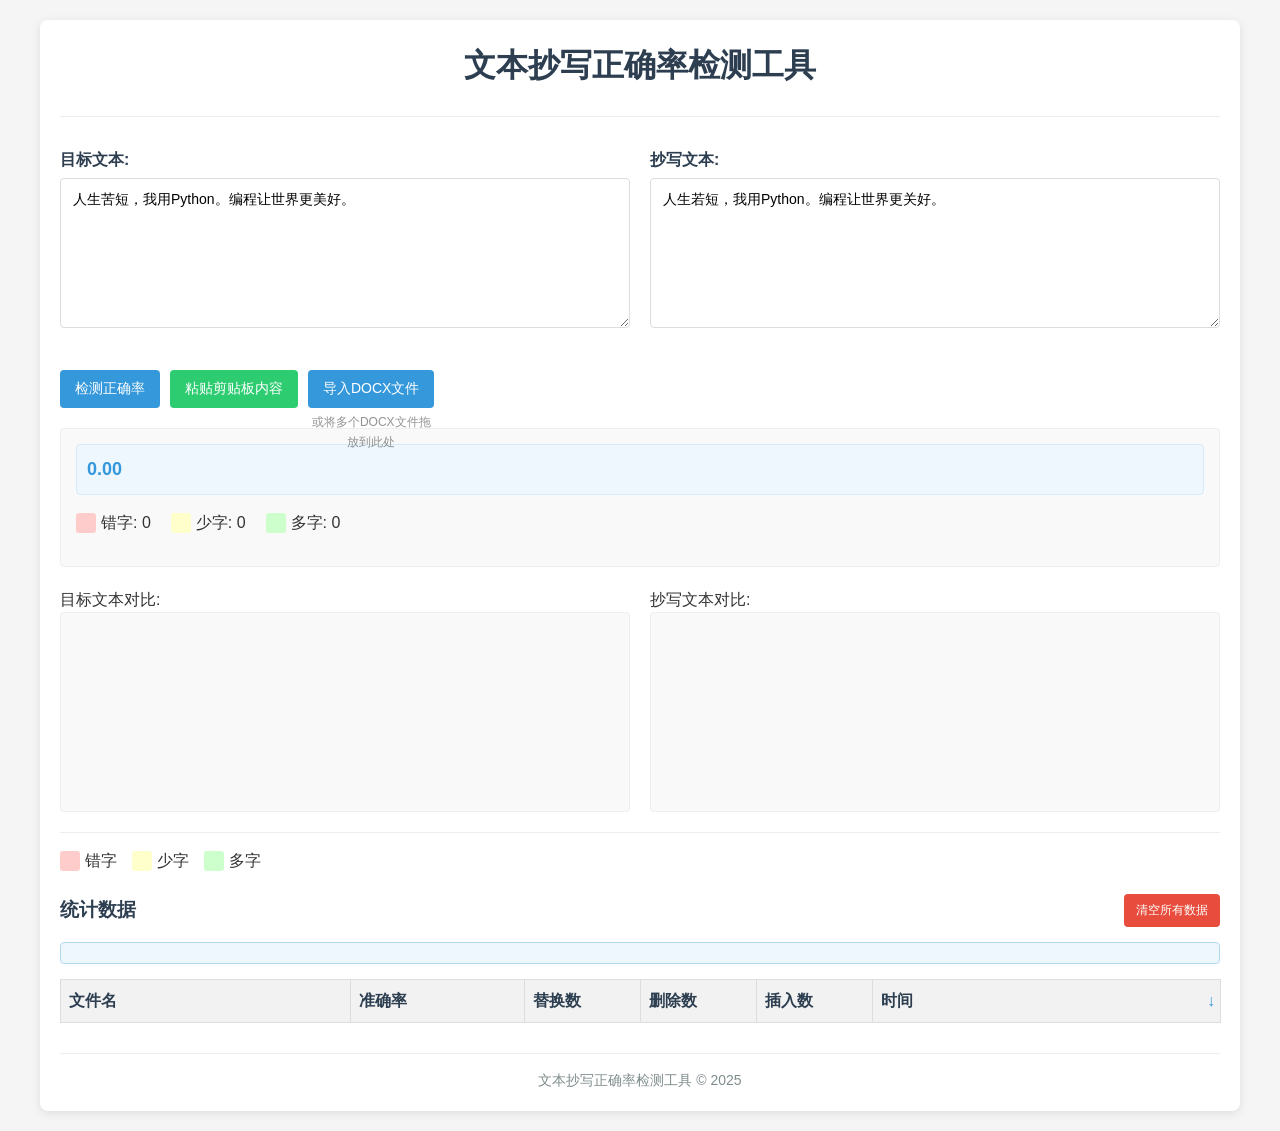
==== index.html @ 49c28353 "Rename text_checker_1.04_01.html to index.html" ====
﻿<!DOCTYPE html>
<html lang="zh-CN">
<head>
    <meta charset="UTF-8">
    <meta name="viewport" content="width=device-width, initial-scale=1.0">
    <title>文本抄写正确率检测工具</title>
    <link rel="stylesheet" href="styles.css">
    <script src="mammoth.browser.js"></script>
    <script src="text_checker.js"></script>
</head>
<body>
    <div class="container">
        <header>
            <h1>文本抄写正确率检测工具</h1>
        </header>
        
        <div class="input-section">
            <div class="text-area">
                <label for="originalText">目标文本:</label>
                <textarea id="originalText" placeholder="请输入目标文本...">人生苦短，我用Python。编程让世界更美好。</textarea>
            </div>
            
            <div class="text-area">
                <label for="copiedText">抄写文本:</label>
                <textarea id="copiedText" placeholder="请输入抄写文本...">人生若短，我用Python。编程让世界更关好。</textarea>
            </div>
        </div>
        
        <div class="button-group">
            <button id="checkBtn">检测正确率</button>
            <button id="pasteBtn">粘贴剪贴板内容</button>
            <div class="drop-area">
                <button id="importDocxBtn" class="drop-target">导入DOCX文件</button>
                <div id="dropHint" class="drop-hint">或将多个DOCX文件拖放到此处</div>
            </div>
            <div class="file-info" id="fileInfo" style="display: none;"></div>
        </div>
        
        <!-- 进度条 -->
        <div class="progress-container" id="progressContainer" style="display: none;">
            <div class="progress-bar">
                <div class="progress-fill" id="progressFill">0%</div>
            </div>
        </div>
        
        <!-- 多文件处理结果列表 -->
        <div class="results-list" id="resultsList" style="display: none;"></div>
        
        <div class="results">
            <div class="accuracy" id="accuracy">0.00</div>
            
            <div class="stats">
                <div class="stat-item">
                    <div class="color-box replace-color"></div>
                    <span>错字: <span id="replaceCount">0</span></span>
                </div>
                <div class="stat-item">
                    <div class="color-box delete-color"></div>
                    <span>少字: <span id="deleteCount">0</span></span>
                </div>
                <div class="stat-item">
                    <div class="color-box insert-color"></div>
                    <span>多字: <span id="insertCount">0</span></span>
                </div>
            </div>
        </div>
        
        <div class="comparison">
            <div>
                <label>目标文本对比:</label>
                <div class="comparison-text" id="originalComparison"></div>
            </div>
            
            <div>
                <label>抄写文本对比:</label>
                <div class="comparison-text" id="copiedComparison"></div>
            </div>
        </div>
        
        <div class="legend">
            <div class="legend-item">
                <div class="color-box replace-color"></div>
                <span>错字</span>
            </div>
            <div class="legend-item">
                <div class="color-box delete-color"></div>
                <span>少字</span>
            </div>
            <div class="legend-item">
                <div class="color-box insert-color"></div>
                <span>多字</span>
            </div>

        </div>
        <div id="statsTableContainer">
            <div class="stats-header">
                <h3>统计数据</h3>
                <div class="table-controls">
                    <button id="clearDataBtn" class="clear-data-btn">清空所有数据</button>
                </div>
            </div>
            <div id="commonErrorsContainer" class="common-errors-container"></div>
            <table id="statsTable">
                <thead>
                    <tr>
                        <th class="sortable" data-sort="fileName">文件名 <span class="sort-indicator"></span></th>
                        <th class="sortable" data-sort="accuracy">准确率 <span class="sort-indicator"></span></th>
                        <th>替换数</th>
                        <th>删除数</th>
                        <th>插入数</th>
                        <th class="sortable" data-sort="timestamp">时间 <span class="sort-indicator"></span></th>
                    </tr>
                </thead>
                <tbody id="statsTableBody">
                </tbody>
            </table>
        </div>

        <footer>
            <p>文本抄写正确率检测工具 &copy; 2025</p>
        </footer>
    </div>

</body>
</html>
---- styles.css ----
* {
            box-sizing: border-box;
            margin: 0;
            padding: 0;
        }
        
        body {
            font-family: 'Microsoft YaHei', sans-serif;
            line-height: 1.6;
            color: #333;
            background-color: #f5f5f5;
            padding: 20px;
        }
        
        .container {
            max-width: 1200px;
            margin: 0 auto;
            background-color: white;
            border-radius: 8px;
            box-shadow: 0 2px 10px rgba(0, 0, 0, 0.1);
            padding: 20px;
        }
        
        header {
            text-align: center;
            margin-bottom: 30px;
            padding-bottom: 15px;
            border-bottom: 1px solid #eee;
        }
        
        h1 {
            color: #2c3e50;
            margin-bottom: 10px;
        }
        
        .input-section {
            display: grid;
            grid-template-columns: 1fr 1fr;
            gap: 20px;
            margin-bottom: 20px;
        }
        
        @media (max-width: 768px) {
            .input-section {
                grid-template-columns: 1fr;
            }
        }
        
        .text-area {
            margin-bottom: 15px;
        }
        
        .text-area label {
            display: block;
            margin-bottom: 5px;
            font-weight: bold;
            color: #2c3e50;
        }
        
        textarea {
            width: 100%;
            min-height: 150px;
            padding: 12px;
            border: 1px solid #ddd;
            border-radius: 4px;
            font-family: 'Microsoft YaHei', sans-serif;
            font-size: 14px;
            resize: vertical;
        }
        
        .button-group {
            display: flex;
            gap: 10px;
            margin-bottom: 20px;
        }
        
        button {
            padding: 10px 15px;
            background-color: #3498db;
            color: white;
            border: none;
            border-radius: 4px;
            cursor: pointer;
            font-family: 'Microsoft YaHei', sans-serif;
            font-size: 14px;
            transition: background-color 0.3s;
        }
        
        button:hover {
            background-color: #2980b9;
        }
        
        #pasteBtn {
            background-color: #2ecc71;
        }
        
        #pasteBtn:hover {
            background-color: #27ae60;
        }
        
        .results {
            margin-bottom: 20px;
            padding: 15px;
            background-color: #f9f9f9;
            border-radius: 4px;
            border: 1px solid #eee;
        }
        
        .accuracy {
            font-size: 18px;
            font-weight: bold;
            color: #3498db;
            margin-bottom: 15px;
            padding: 10px;
            background-color: #edf7fd;
            border-radius: 4px;
            border: 1px solid #d6eaf8;
            user-select: all;
        }
        
        .stats {
            display: flex;
            gap: 20px;
            margin-bottom: 15px;
            flex-wrap: wrap;
        }
        
        .stat-item {
            display: flex;
            align-items: center;
            gap: 5px;
        }
        
        .color-box {
            width: 20px;
            height: 20px;
            border-radius: 3px;
        }
        
        .replace-color {
            background-color: #ffcccc;
        }
        
        .delete-color {
            background-color: #ffffcc;
        }
        
        .insert-color {
            background-color: #ccffcc;
        }
        
        /* 表格排序样式 */
        #statsTable {
            width: 100%;
            border-collapse: collapse;
            margin-top: 15px;
            table-layout: fixed;
            overflow: hidden;
        }
        
        #statsTable th,
        #statsTable td {
            padding: 10px;
            text-align: left;
            border-bottom: 1px solid #eee;
            overflow: hidden;
            text-overflow: ellipsis;
            white-space: nowrap;
            min-width: 80px; /* 最小宽度 */
        }
        
        /* 为每列设置初始宽度 */
        #statsTable th:nth-child(1) { width: 25%; } /* 文件名 */
        #statsTable th:nth-child(2) { width: 15%; } /* 准确率 */
        #statsTable th:nth-child(3) { width: 10%; } /* 插入数 */
        #statsTable th:nth-child(4) { width: 10%; } /* 删除数 */
        #statsTable th:nth-child(5) { width: 10%; } /* 替换数 */
        #statsTable th:nth-child(6) { width: 30%; } /* 时间 */
        
        #statsTable th {
            background-color: #f9f9f9;
            font-weight: bold;
            color: #2c3e50;
            position: relative;
        }
        
        /* 可点击表头样式 */
        .sortable {
            cursor: pointer;
            position: relative;
            padding-right: 20px;
        }
        
        .sortable:hover {
            background-color: #f0f0f0;
        }
        
        /* 可调整列宽样式 */
        .resizable {
            resize: horizontal;
            overflow: hidden;
        }
        
        /* 列宽调整手柄 */
        #statsTable th {
            position: relative;
        }
        
        #statsTable th::after {
            content: '';
            position: absolute;
            top: 0;
            right: 0;
            width: 5px;
            height: 100%;
            cursor: col-resize;
            background-color: transparent;
        }
        
        #statsTable th:hover::after {
            background-color: #3498db;
        }
        
        /* 调整列宽时的样式 */
        .resizing {
            cursor: col-resize !important;
            user-select: none;
        }
        
        .resizing::after {
            background-color: #2980b9 !important;
        }
        
        /* 排序指示器样式 */
        .sort-indicator {
            position: absolute;
            right: 5px;
            top: 50%;
            transform: translateY(-50%);
            font-size: 16px;
            font-weight: bold;
            color: #3498db;
            margin-left: 5px;
        }
        
        .comparison {
            display: grid;
            grid-template-columns: 1fr 1fr;
            gap: 20px;
        }
        
        @media (max-width: 768px) {
            .comparison {
                grid-template-columns: 1fr;
            }
        }
        
        .comparison-text {
            padding: 15px;
            background-color: #f9f9f9;
            border-radius: 4px;
            border: 1px solid #eee;
            min-height: 200px;
            white-space: pre-wrap;
            font-family: 'Microsoft YaHei', sans-serif;
        }
        
        .legend {
            display: flex;
            gap: 15px;
            margin-top: 20px;
            padding-top: 15px;
            border-top: 1px solid #eee;
            flex-wrap: wrap;
        }
        
        .legend-item {
            display: flex;
            align-items: center;
            gap: 5px;
        }
        
        footer {
            text-align: center;
            margin-top: 30px;
            padding-top: 15px;
            border-top: 1px solid #eee;
            color: #7f8c8d;
            font-size: 14px;
        }
        
        .replace {
            background-color: #ffcccc;
            padding: 0 2px;
            border-radius: 3px;
        }
        
        .delete {
            background-color: #ffffcc;
            padding: 0 2px;
            border-radius: 3px;
        }
        
        .insert {
            background-color: #ccffcc;
            padding: 0 2px;
            border-radius: 3px;
        }
        .replace {
            background-color: #ffcccc;
            padding: 0 2px;
            border-radius: 3px;
            transition: all 0.3s ease;
            cursor: pointer;
            position: relative;
        }
        
        .delete {
            background-color: #ffffcc;
            padding: 0 2px;
            border-radius: 3px;
            transition: all 0.3s ease;
            cursor: pointer;
            position: relative;
        }
        
        .insert {
            background-color: #ccffcc;
            padding: 0 2px;
            border-radius: 3px;
            transition: all 0.3s ease;
            cursor: pointer;
            position: relative;
        }
        
        .replace:hover,
        .delete:hover,
        .insert:hover {
            transform: scale(1.1);
            box-shadow: 0 0 5px rgba(0, 0, 0, 0.2);
            z-index: 10;
        }
        
        .replace.active,
        .delete.active,
        .insert.active {
            outline: 2px solid #3498db;
            outline-offset: 1px;
            font-weight: bold;
        }
        
        /* 拖放区域样式 */
        .drop-area {
            position: relative;
            display: inline-block;
        }
        
        .drop-hint {
            position: absolute;
            top: 100%;
            left: 0;
            width: 100%;
            text-align: center;
            font-size: 12px;
            color: #666;
            margin-top: 5px;
            opacity: 0.7;
            pointer-events: none;
            transition: opacity 0.3s ease;
        }
        
        .drop-target {
            transition: all 0.3s ease;
        }
        
        .drop-target.drag-over {
            background-color: #e74c3c;
            transform: scale(1.05);
            box-shadow: 0 0 10px rgba(231, 76, 60, 0.5);
        }
        
        .drop-target.drag-over:hover {
            background-color: #c0392b;
        }
        
        /* 多文件导入相关样式 */
        .file-info {
            margin: 10px 0;
            padding: 10px;
            background-color: #f0f0f0;
            border-radius: 5px;
            font-size: 14px;
        }
        
        .processing-status {
            color: #3498db;
            font-style: italic;
        }
        
        .processing-complete {
            color: #2ecc71;
        }
        
        .processing-error {
            color: #e74c3c;
        }
        
        /* 进度条样式 */
        .progress-container {
            margin: 10px 0;
        }
        
        .progress-bar {
            width: 100%;
            height: 20px;
            background-color: #f0f0f0;
            border-radius: 10px;
            overflow: hidden;
        }
        
        .progress-fill {
            height: 100%;
            background-color: #3498db;
            width: 0%;
            transition: width 0.3s ease;
            text-align: center;
            color: white;
            font-size: 12px;
            line-height: 20px;
        }
        
        /* 多文件结果列表样式 */
        .results-list {
            margin-top: 20px;
            border: 1px solid #ddd;
            border-radius: 5px;
            padding: 10px;
            max-height: 300px;
            overflow-y: auto;
        }
        
        .result-item {
            padding: 10px;
            margin: 5px 0;
            background-color: #f9f9f9;
            border-radius: 3px;
            display: flex;
            justify-content: space-between;
            align-items: center;
        }
        
        .result-item.success {
            background-color: #e8f5e8;
            border-left: 4px solid #2ecc71;
        }
        
        .result-item.error {
            background-color: #ffebee;
            border-left: 4px solid #e74c3c;
        }
        
        .file-results {
            margin-top: 5px;
            font-size: 0.85em;
            color: #666;
            display: grid;
            grid-template-columns: repeat(auto-fit, minmax(150px, 1fr));
            gap: 5px;
        }
        
        .file-results div {
            padding: 2px 5px;
            background-color: #f9f9f9;
            border-radius: 3px;
        }
        
        /* 统计数据区域样式 */
        #statsTableContainer {
            margin-top: 20px;
        }
        
        .stats-header {
            display: flex;
            justify-content: space-between;
            align-items: center;
            margin-bottom: 15px;
        }
        
        .stats-header h3 {
            margin: 0;
            color: #2c3e50;
        }
        
        .table-controls {
            display: flex;
            gap: 10px;
        }
        
        .table-control-btn {
            background-color: #3498db;
            padding: 8px 12px;
            font-size: 12px;
            transition: background-color 0.3s ease;
        }
        
        .table-control-btn:hover {
            background-color: #2980b9;
        }
        
        .clear-data-btn {
            background-color: #e74c3c;
            padding: 8px 12px;
            font-size: 12px;
            transition: background-color 0.3s ease;
        }
        
        .clear-data-btn:hover {
            background-color: #c0392b;
        }
        
        /* 表格样式 */
        #statsTable {
            width: 100%;
            border-collapse: collapse;
            margin-top: 15px;
        }
        
        #statsTable th,
        #statsTable td {
            border: 1px solid #ddd;
            padding: 8px;
            text-align: left;
        }
        
        #statsTable th {
            background-color: #f2f2f2;
            font-weight: bold;
        }
        
        #statsTable tr:nth-child(even) {
            background-color: #f9f9f9;
        }
        
        .common-errors-row {
            background-color: #edf7fd !important;
        }
        
        /* 常见错误文字统计样式 */
        .common-errors-container {
            margin-bottom: 15px;
            padding: 10px;
            background-color: #edf7fd;
            border: 1px solid #b3d9f2;
            border-radius: 4px;
        }
        
        .common-errors-stats {
            font-size: 14px;
            color: #2c3e50;
        }
        
        .common-errors-stats strong {
            margin-right: 8px;
            color: #1a3b5c;
        }
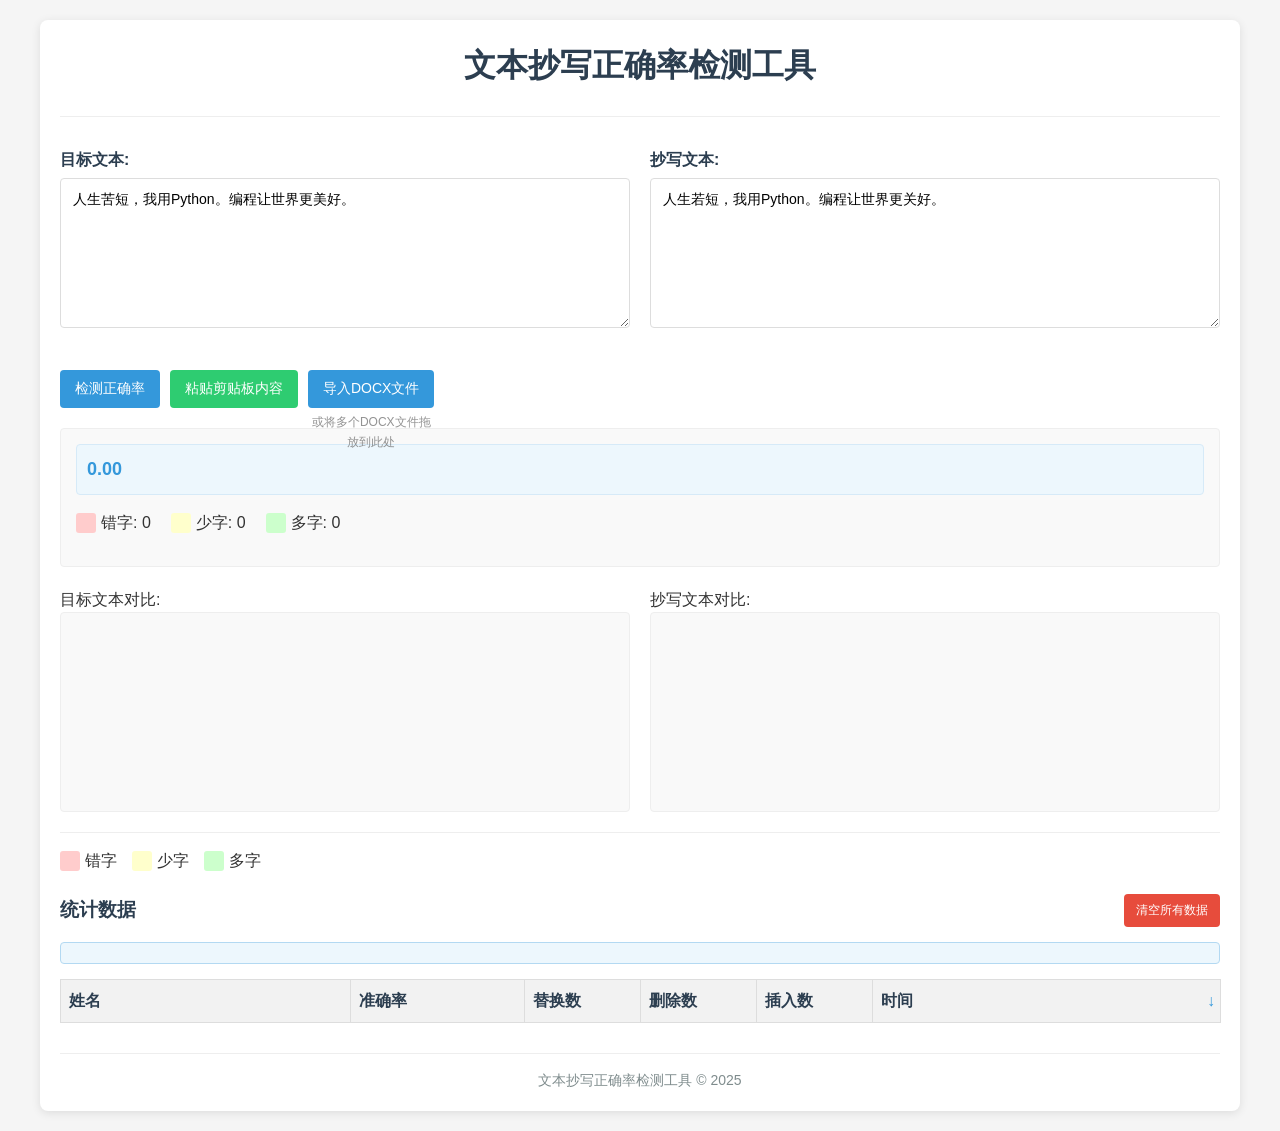
==== commit 1f5135d8: "feat: 从文件名自动提取姓名并显示在统计表格中 - 修改表头：文件名改为姓名 - 添加 extractNameFromFileName 函数，支持从文件名提取姓名 - 支持格式：姓名.docx、姓" ====
--- a/index.html
+++ b/index.html
@@ -3,6 +3,10 @@
 <head>
     <meta charset="UTF-8">
     <meta name="viewport" content="width=device-width, initial-scale=1.0">
+    <meta http-equiv="Content-Security-Policy" content="default-src 'self'; script-src 'self' 'unsafe-inline'; style-src 'self' 'unsafe-inline';">
+    <meta http-equiv="X-Frame-Options" content="DENY">
+    <meta http-equiv="X-Content-Type-Options" content="nosniff">
+    <meta http-equiv="Referrer-Policy" content="strict-origin-when-cross-origin">
     <title>文本抄写正确率检测工具</title>
     <link rel="stylesheet" href="styles.css">
     <script src="mammoth.browser.js"></script>
@@ -103,7 +107,7 @@
             <table id="statsTable">
                 <thead>
                     <tr>
-                        <th class="sortable" data-sort="fileName">文件名 <span class="sort-indicator"></span></th>
+                        <th class="sortable" data-sort="fileName">姓名 <span class="sort-indicator"></span></th>
                         <th class="sortable" data-sort="accuracy">准确率 <span class="sort-indicator"></span></th>
                         <th>替换数</th>
                         <th>删除数</th>
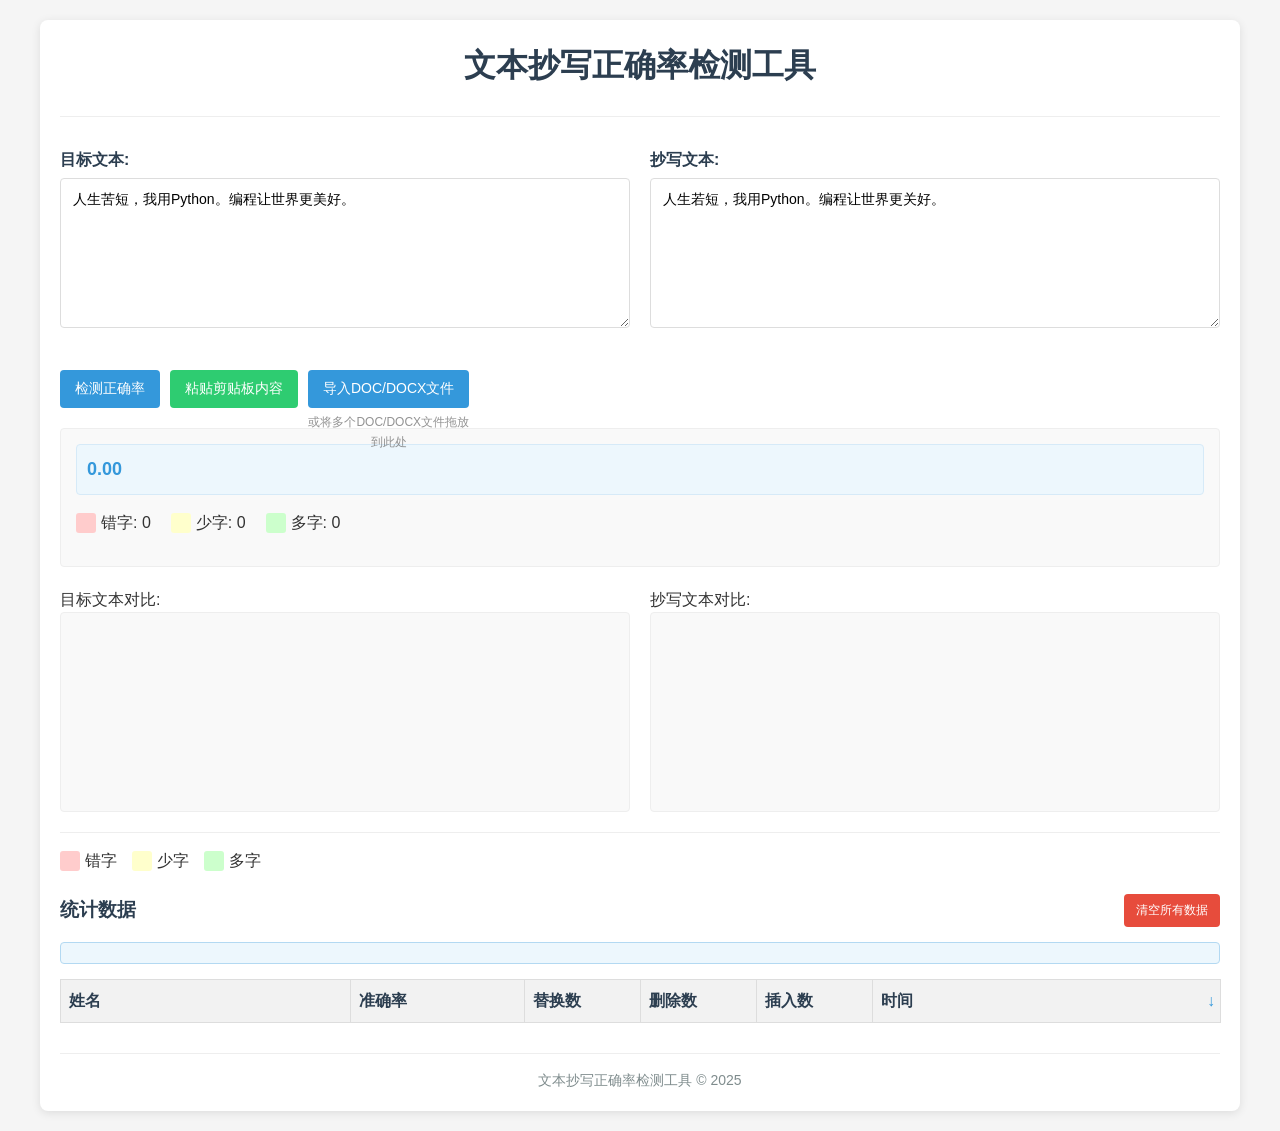
==== commit 26252f2a: "feat: 支持选择DOC文件，提供格式转换提示" ====
--- a/index.html
+++ b/index.html
@@ -34,8 +34,8 @@
             <button id="checkBtn">检测正确率</button>
             <button id="pasteBtn">粘贴剪贴板内容</button>
             <div class="drop-area">
-                <button id="importDocxBtn" class="drop-target">导入DOCX文件</button>
-                <div id="dropHint" class="drop-hint">或将多个DOCX文件拖放到此处</div>
+                <button id="importDocxBtn" class="drop-target">导入DOC/DOCX文件</button>
+                <div id="dropHint" class="drop-hint">或将多个DOC/DOCX文件拖放到此处</div>
             </div>
             <div class="file-info" id="fileInfo" style="display: none;"></div>
         </div>
